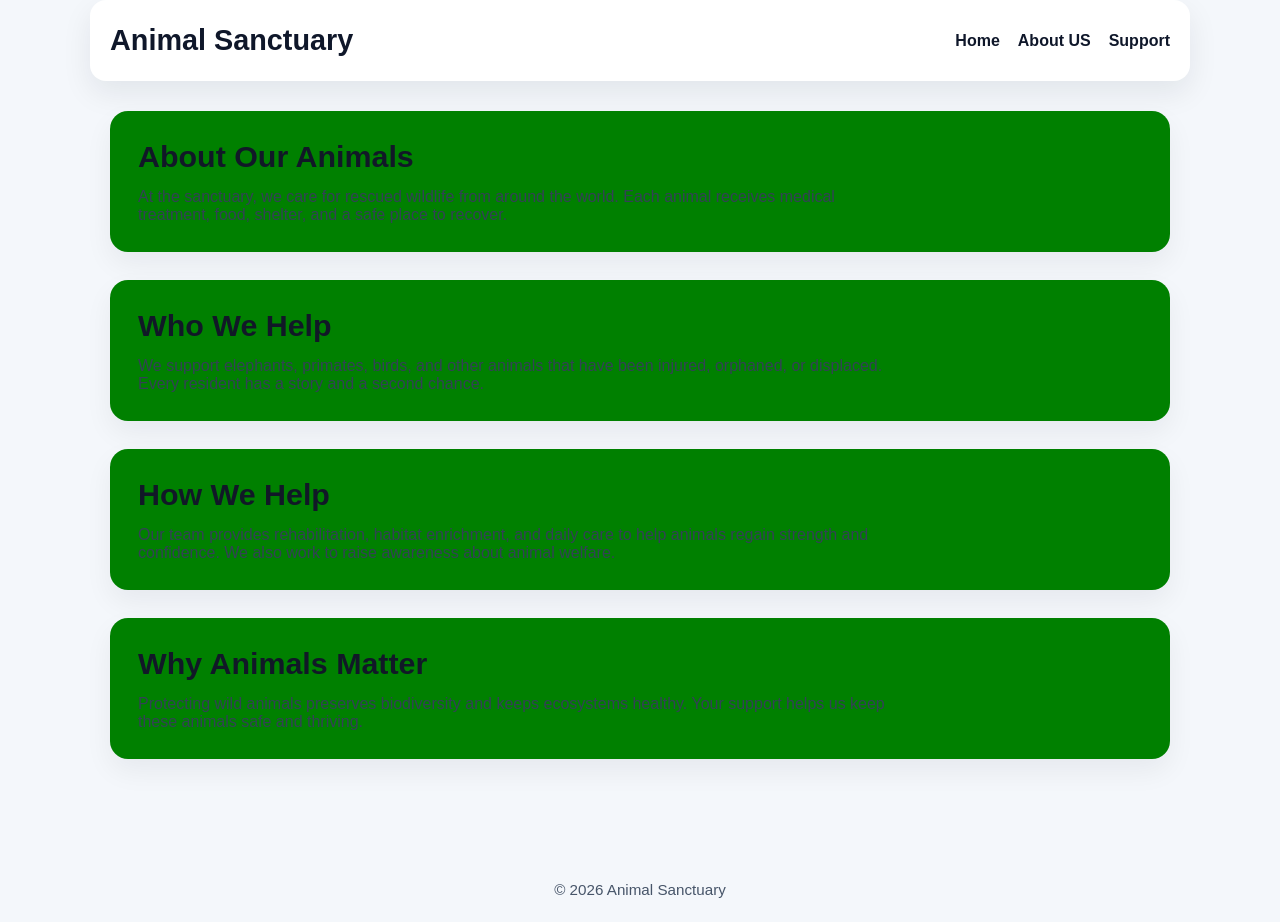
==== about.html @ 51e7975e "Added code to everything" ====
<!DOCTYPE html>
<html lang="en">
<head>
  <meta charset="UTF-8">
  <meta name="viewport" content="width=device-width, initial-scale=1.0">
  <link rel="stylesheet" href="./about.css">
  <title>About Us</title>
</head>
<body>
  <header>
    <h1>Animal Sanctuary</h1>
    <nav>
      <a href="index.html">Home</a>
      <a href="about.html">About US</a>
      <a href="support.html">Support</a>
    </nav>
  </header>

  <main>
    <section>
      <h2>About Our Animals</h2>
      <p>At the sanctuary, we care for rescued wildlife from around the world. Each animal receives medical treatment, food, shelter, and a safe place to recover.</p>
    </section>

    <section>
      <h2>Who We Help</h2>
      <p>We support elephants, primates, birds, and other animals that have been injured, orphaned, or displaced. Every resident has a story and a second chance.</p>
    </section>

    <section>
      <h2>How We Help</h2>
      <p>Our team provides rehabilitation, habitat enrichment, and daily care to help animals regain strength and confidence. We also work to raise awareness about animal welfare.</p>
    </section>

    <section>
      <h2>Why Animals Matter</h2>
      <p>Protecting wild animals preserves biodiversity and keeps ecosystems healthy. Your support helps us keep these animals safe and thriving.</p>
    </section>
  </main>

  <footer>
    <p>&copy; 2026 Animal Sanctuary</p>
  </footer>
  <script src="./script.js"></script>
</body>
</html>
---- about.css ----
* {
  margin: 0;
  padding: 0;
  box-sizing: border-box;
}

body {
  font-family: "Segoe UI", Tahoma, Geneva, Verdana, sans-serif;
  background: #f4f7fb;
  color: #1f2937;
} 

header {
  max-width: 1100px;
  margin: 0 auto;
  padding: 24px 20px;
  display: flex;
  align-items: center;
  justify-content: space-between;
  background: #ffffff;
  border-radius: 16px;
  box-shadow: 0 12px 30px rgba(15, 23, 42, 0.08);
}

header h1 {
  font-size: 1.8rem;
  color: #0f172a;
}

nav {
  display: flex;
  gap: 18px;
  flex-wrap: wrap;
}

nav a {
  color: #0f172a;
  text-decoration: none;
  font-weight: 600;
  transition: color 0.2s ease;
}

nav a:hover {
  color:green;
}

main {
  max-width: 1100px;
  margin: 30px auto;
  padding: 0 20px 40px;
}

section {
  background:green;
  border-radius: 18px;
  padding: 28px;
  margin-bottom: 28px;
  box-shadow: 0 12px 28px rgba(15, 23, 42, 0.06);
}

section h2 {
  font-size: 1.9rem;
  margin-bottom: 14px;
  color: #111827;
}

section p {
  color: #334155;
  max-width: 760px;
}

footer {
  max-width: 1100px;
  margin: 0 auto;
  padding: 24px 20px;
  text-align: center;
  color: #475569;
  font-size: 0.95rem;
}
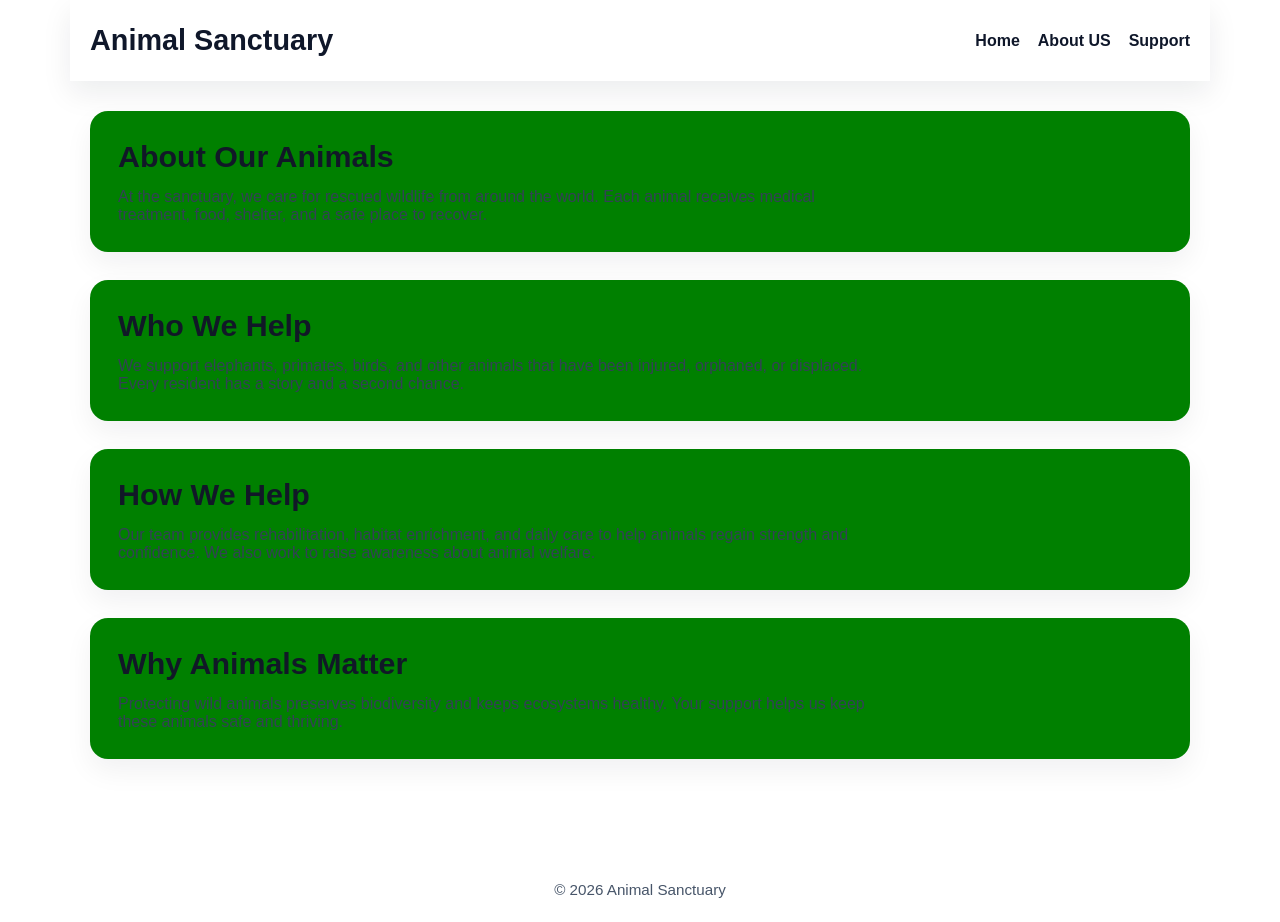
==== commit 8a9abacf: "Added styles to style.css and removed js from html" ====
--- a/about.html
+++ b/about.html
@@ -41,6 +41,6 @@
   <footer>
     <p>&copy; 2026 Animal Sanctuary</p>
   </footer>
-  <script src="./script.js"></script>
+  
 </body>
 </html>
--- a/about.css
+++ b/about.css
@@ -1,13 +1,11 @@
 * {
   margin: 0;
   padding: 0;
-  box-sizing: border-box;
+  
 }
 
 body {
   font-family: "Segoe UI", Tahoma, Geneva, Verdana, sans-serif;
-  background: #f4f7fb;
-  color: #1f2937;
 } 
 
 header {
@@ -18,7 +16,6 @@
   align-items: center;
   justify-content: space-between;
   background: #ffffff;
-  border-radius: 16px;
   box-shadow: 0 12px 30px rgba(15, 23, 42, 0.08);
 }
 
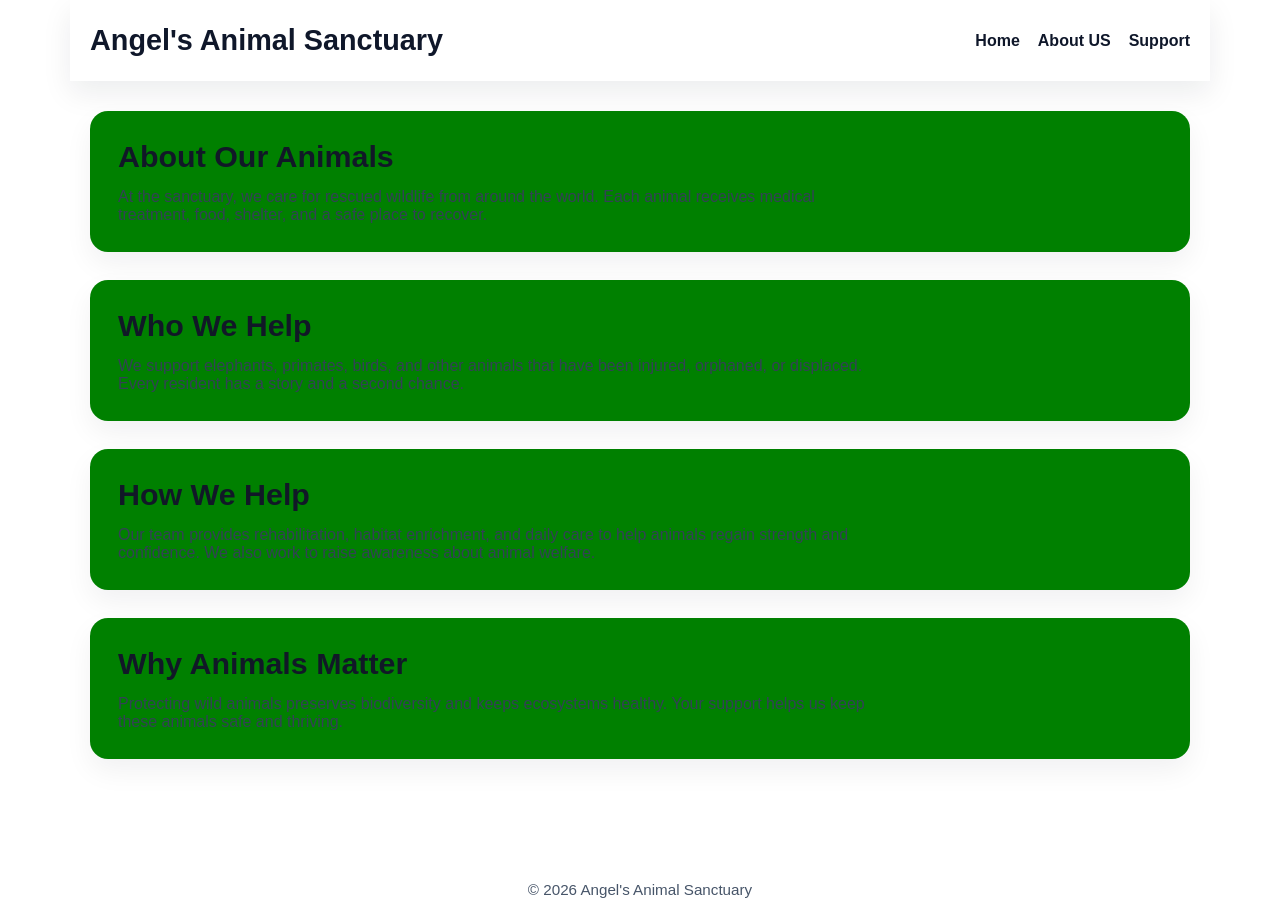
==== commit 52a54315: "Modified some styles in style css and changes the titles and heading in all the html" ====
--- a/about.html
+++ b/about.html
@@ -8,7 +8,7 @@
 </head>
 <body>
   <header>
-    <h1>Animal Sanctuary</h1>
+    <h1>Angel's Animal Sanctuary</h1>
     <nav>
       <a href="index.html">Home</a>
       <a href="about.html">About US</a>
@@ -39,7 +39,7 @@
   </main>
 
   <footer>
-    <p>&copy; 2026 Animal Sanctuary</p>
+    <p>&copy; 2026 Angel's Animal Sanctuary</p>
   </footer>
   
 </body>
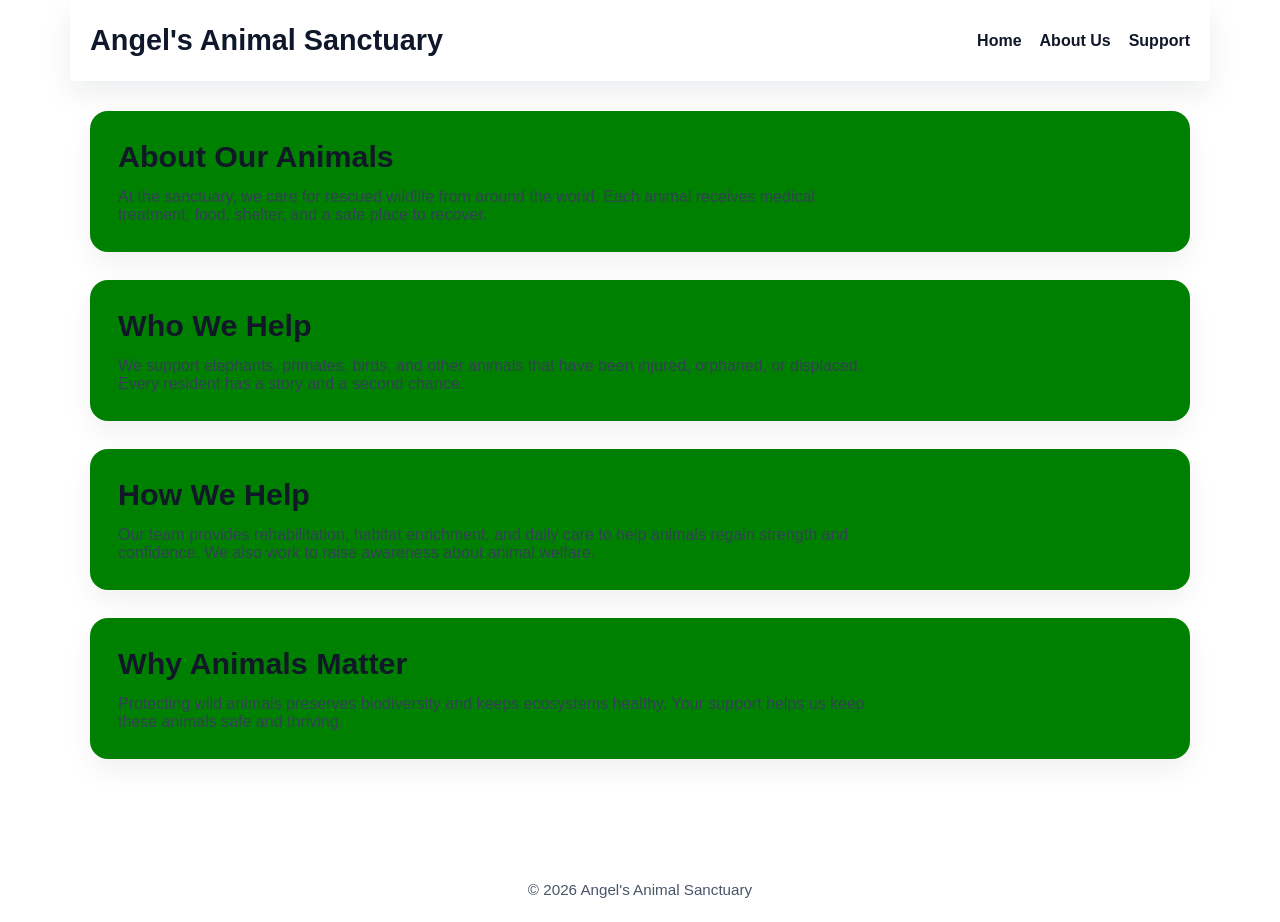
==== commit 7f39eb98: "Modified the header navigation buttons and modified some styles in style.css" ====
--- a/about.html
+++ b/about.html
@@ -11,7 +11,7 @@
     <h1>Angel's Animal Sanctuary</h1>
     <nav>
       <a href="index.html">Home</a>
-      <a href="about.html">About US</a>
+      <a href="about.html">About Us</a>
       <a href="support.html">Support</a>
     </nav>
   </header>
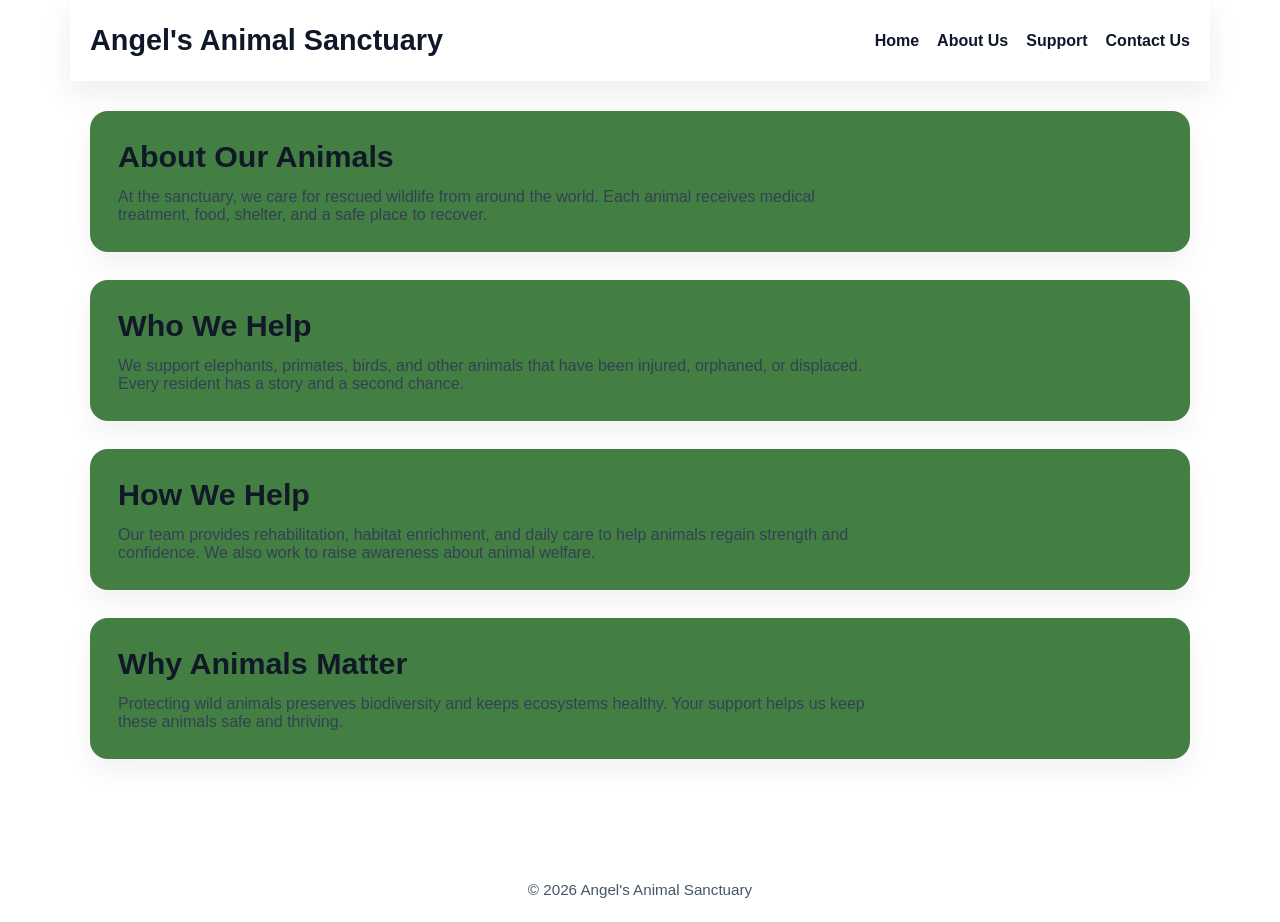
==== commit 3e0c4b8d: "Modified alot of changes" ====
--- a/about.html
+++ b/about.html
@@ -13,6 +13,7 @@
       <a href="index.html">Home</a>
       <a href="about.html">About Us</a>
       <a href="support.html">Support</a>
+      <a href="contact.html">Contact Us</a>
     </nav>
   </header>
 
--- a/about.css
+++ b/about.css
@@ -48,7 +48,7 @@
 }
 
 section {
-  background:green;
+  background:rgb(67, 127, 67);
   border-radius: 18px;
   padding: 28px;
   margin-bottom: 28px;
